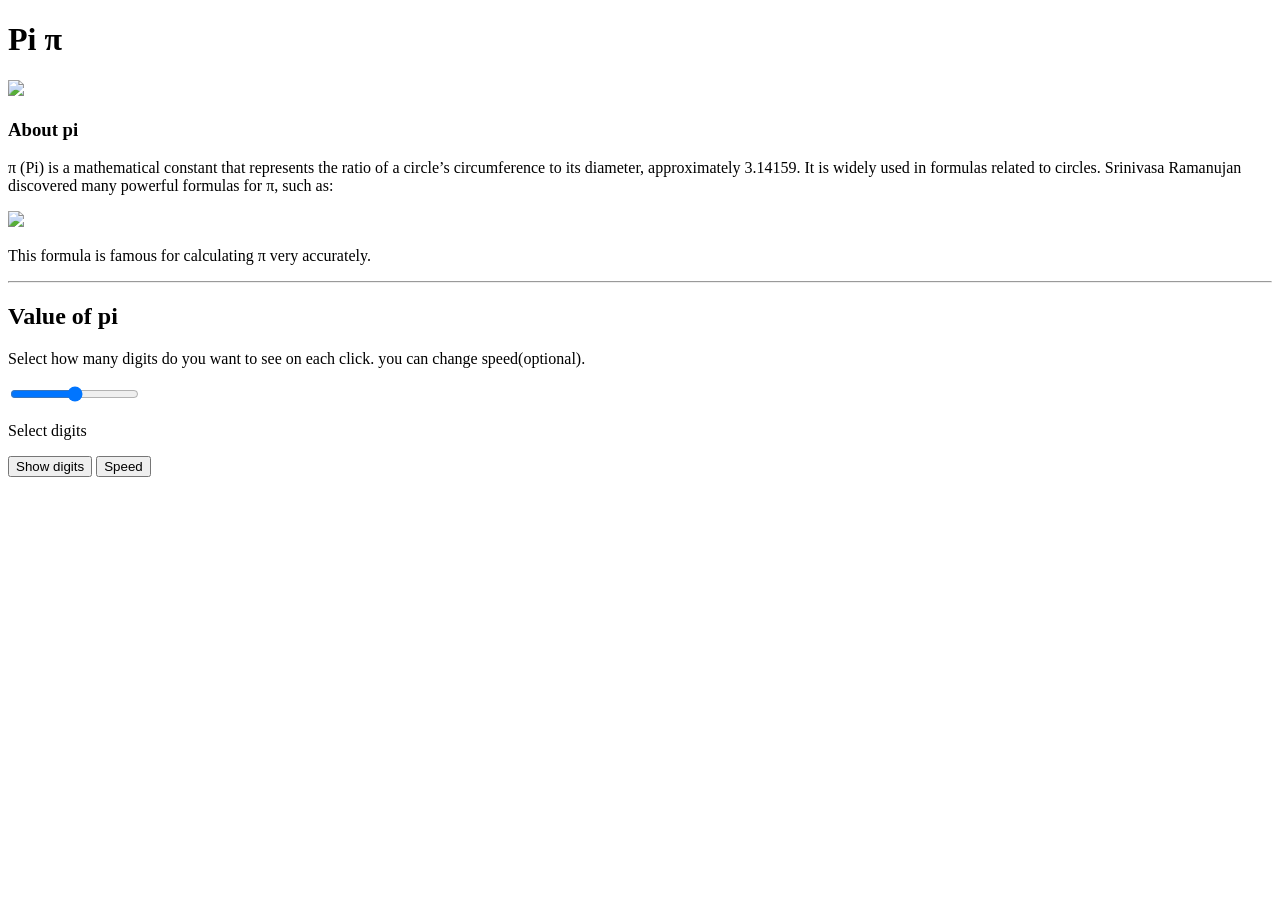
==== index.html @ fc07adab "Update and rename pie.html to index.html" ====
<!DOCTYPE html>
<html>
<head>
  <meta charset="UTF-8">
  <meta name="viewport" content="width=device-width, initial-scale=1">
  <title>Pi</title>
  <link rel="stylesheet" href="style.css">
</head>
<body>
  <h1>Pi <span>π</span></h1>
  <div id="ppiiee">
    <img id="pie" src="https://pbs.twimg.com/media/EwUk7SRUYAUgTVP.jpg">
    <div id="aboutp">
      <h3>About pi</h3>
      <p>π (Pi) is a mathematical constant that represents the ratio of a circle’s circumference to its diameter, approximately 3.14159. It is widely used in formulas related to circles. Srinivasa Ramanujan discovered many powerful formulas for π, such as:</p>
      <img id="formula" src="https://media.licdn.com/dms/image/v2/D5622AQGI2l_Q8lFWPw/feedshare-shrink_800/B56Zg4qjSHHcAg-/0/1753297336565?e=2147483647&v=beta&t=xmXw59IPwdHqU3tIVLRP6FKcs7xXssNeVQ28lfbryDw">
      <p>This formula is famous for calculating π very accurately.</p>
    </div>
  </div>
  <hr>
  <h2>Value of pi</h2>
  <p>Select how many digits do you want to see on each click. you can change speed(optional).</p>
  <div id="valueofp">
    <input type="range" min="1" max="200" id="slider">
    <p id="range"></p>
     <p id="threeonefour">Select digits</p>
    <button onclick="knowp()" id="but">Show digits</button>
    <button id="speed" onclick="spd()">Speed</button>
  </div>
  <div id="s">
  <p id="sp"></p>
  </div>
  <div id="digitsofp">
    <p id="valuoffp"></p>
  </div>
  <script src="script.js"></script>
</body>
</html>
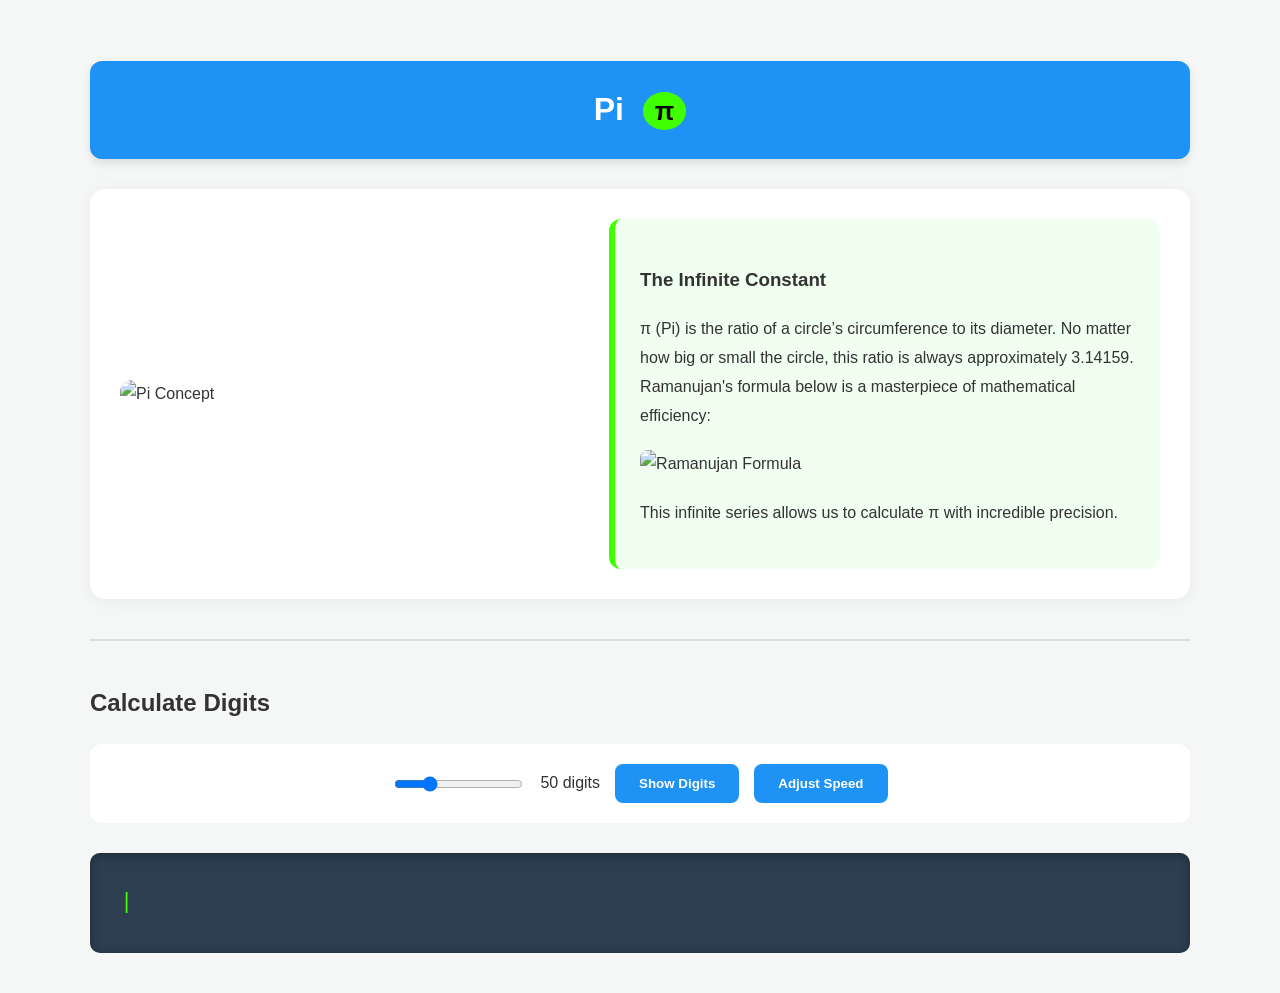
==== commit dba2bccb: "Update index.html" ====
--- a/index.html
+++ b/index.html
@@ -3,36 +3,219 @@
 <head>
   <meta charset="UTF-8">
   <meta name="viewport" content="width=device-width, initial-scale=1">
-  <title>Pi</title>
-  <link rel="stylesheet" href="style.css">
+  <title>Pi Explorer</title>
+  <style>
+  body {
+    max-width: 1100px;
+    margin: 0 auto;
+    padding: 40px 20px;
+    font-family: 'Segoe UI', Tahoma, Geneva, Verdana, sans-serif;
+    line-height: 1.8;
+    background-color: #f4f7f6;
+    color: #333;
+  }
+
+  h1 {
+    background-color: #1E92F5;
+    color: white;
+    padding: 20px;
+    text-align: center;
+    border-radius: 12px;
+    box-shadow: 0 4px 10px rgba(0,0,0,0.1);
+  }
+
+  h1 span {
+    background-color: #40FF00;
+    color: black;
+    border-radius: 50%;
+    padding: 5px 12px;
+    font-size: 0.8em;
+    margin-left: 10px;
+  }
+
+  #ppiiee {
+    display: grid;
+    grid-template-columns: 1fr 1.2fr;
+    gap: 30px;
+    background: white;
+    padding: 30px;
+    border-radius: 15px;
+    margin-top: 30px;
+    box-shadow: 0 2px 15px rgba(0,0,0,0.05);
+    align-items: center;
+  }
+
+  #pie {
+    width: 100%;
+    height: auto;
+    border-radius: 12px;
+  }
+
+  #aboutp {
+    background-color: #f0fff0;
+    padding: 25px;
+    border-radius: 12px;
+    border-left: 6px solid #40FF00;
+  }
+
+  #formula {
+    width: 100%;
+    max-width: 320px;
+    margin: 20px 0;
+    border-radius: 8px;
+    display: block;
+  }
+
+  hr {
+    border: 0;
+    border-top: 2px solid #ddd;
+    margin: 40px 0;
+  }
+
+  #valueofp {
+    display: flex;
+    flex-wrap: wrap;
+    justify-content: center;
+    align-items: center;
+    gap: 15px;
+    background: white;
+    padding: 20px;
+    border-radius: 12px;
+  }
+
+  button {
+    background-color: #1E92F5;
+    color: white;
+    padding: 12px 24px;
+    border-radius: 8px;
+    border: none;
+    cursor: pointer;
+    font-weight: bold;
+    transition: transform 0.2s, background 0.2s;
+  }
+
+  button:hover {
+    background-color: #167acb;
+    transform: translateY(-2px);
+  }
+
+  #digitsofp {
+    background-color: #2c3e50;
+    color: #ecf0f1;
+    border-radius: 10px;
+    width: 100%;
+    padding: 30px;
+    box-sizing: border-box;
+    word-break: break-all;
+    font-family: 'Courier New', monospace;
+    font-size: 22px;
+    margin-top: 30px;
+    box-shadow: inset 0 2px 10px rgba(0,0,0,0.3);
+    min-height: 100px;
+  }
+
+  #valuoffp::after {
+    content: "|";
+    animation: blink 1s infinite;
+    color: #40FF00;
+  }
+
+  @keyframes blink {
+    0% { opacity: 1; }
+    50% { opacity: 0; }
+    100% { opacity: 1; }
+  }
+
+  @media (max-width: 850px) {
+    #ppiiee {
+      grid-template-columns: 1fr;
+    }
+  }
+</style>
 </head>
 <body>
   <h1>Pi <span>π</span></h1>
+  
   <div id="ppiiee">
-    <img id="pie" src="https://pbs.twimg.com/media/EwUk7SRUYAUgTVP.jpg">
+    <img id="pie" src="https://pbs.twimg.com/media/EwUk7SRUYAUgTVP.jpg" alt="Pi Concept">
     <div id="aboutp">
-      <h3>About pi</h3>
-      <p>π (Pi) is a mathematical constant that represents the ratio of a circle’s circumference to its diameter, approximately 3.14159. It is widely used in formulas related to circles. Srinivasa Ramanujan discovered many powerful formulas for π, such as:</p>
-      <img id="formula" src="https://media.licdn.com/dms/image/v2/D5622AQGI2l_Q8lFWPw/feedshare-shrink_800/B56Zg4qjSHHcAg-/0/1753297336565?e=2147483647&v=beta&t=xmXw59IPwdHqU3tIVLRP6FKcs7xXssNeVQ28lfbryDw">
-      <p>This formula is famous for calculating π very accurately.</p>
+      <h3>The Infinite Constant</h3>
+      <p>π (Pi) is the ratio of a circle’s circumference to its diameter. No matter how big or small the circle, this ratio is always approximately 3.14159. Ramanujan's formula below is a masterpiece of mathematical efficiency:</p>
+      <img id="formula" src="https://media.licdn.com/dms/image/v2/D5622AQGI2l_Q8lFWPw/feedshare-shrink_800/B56Zg4qjSHHcAg-/0/1753297336565?e=2147483647&v=beta&t=xmXw59IPwdHqU3tIVLRP6FKcs7xXssNeVQ28lfbryDw" alt="Ramanujan Formula">
+      <p>This infinite series allows us to calculate π with incredible precision.</p>
     </div>
   </div>
+
   <hr>
-  <h2>Value of pi</h2>
-  <p>Select how many digits do you want to see on each click. you can change speed(optional).</p>
+
+  <h2>Calculate Digits</h2>
   <div id="valueofp">
-    <input type="range" min="1" max="200" id="slider">
-    <p id="range"></p>
-     <p id="threeonefour">Select digits</p>
-    <button onclick="knowp()" id="but">Show digits</button>
-    <button id="speed" onclick="spd()">Speed</button>
-  </div>
-  <div id="s">
-  <p id="sp"></p>
-  </div>
+    <input type="range" min="1" max="200" id="slider" value="50">
+    <span id="threeonefour">50 digits</span>
+    <button onclick="knowp()">Show Digits</button>
+    <button onclick="spd()">Adjust Speed</button>
+  </div>
+
+  <div id="s" style="text-align:center; margin-top:10px;">
+    <p id="sp"></p>
+  </div>
+
   <div id="digitsofp">
-    <p id="valuoffp"></p>
-  </div>
-  <script src="script.js"></script>
+    <span id="valuoffp"></span>
+  </div>
+
+  <script>
+    /* ... (Your existing JavaScript remains the same) ... */
+    let digit = document.getElementById("slider");
+    let digitn = document.getElementById("threeonefour");
+    let output = document.getElementById("valuoffp");
+    let shown = 0;
+    let sliderexist = false;
+    let typingsp = 50; // Increased default speed for better feel
+    let pi = "3.[base64]";
+    let typing = null;
+
+    digit.oninput = function () {
+      digitn.textContent = this.value + " digits";
+    }
+
+    function spd() {
+      if (!sliderexist){
+        let ran = document.createElement("input");
+        ran.type = "range";
+        ran.min = "1";
+        ran.max = "1000";
+        ran.id = "rew";
+        var container = document.getElementById("s");
+        var para = document.getElementById("sp");
+        container.insertBefore(ran, para);
+        document.getElementById("sp").innerText = "Select speed"
+        sliderexist = true;
+        ran.oninput = function () {
+          typingsp = Number(this.value);
+          document.getElementById("sp").textContent = this.value + " milliseconds"
+        }
+      }
+    }
+
+    function knowp(){
+      let step = Number(digit.value);
+      let target = shown + step;
+      if (target > pi.length) target = pi.length;
+      var i = shown;
+      if (typing !== null) {
+        clearInterval(typing);
+      }
+      typing = setInterval(function () {
+        output.textContent += pi[i];
+        i++;
+        shown = i;
+        if (i >= target){
+          clearInterval(typing);
+          typing = null;
+        }
+      }, typingsp)
+    }
+  </script>
 </body>
 </html>
